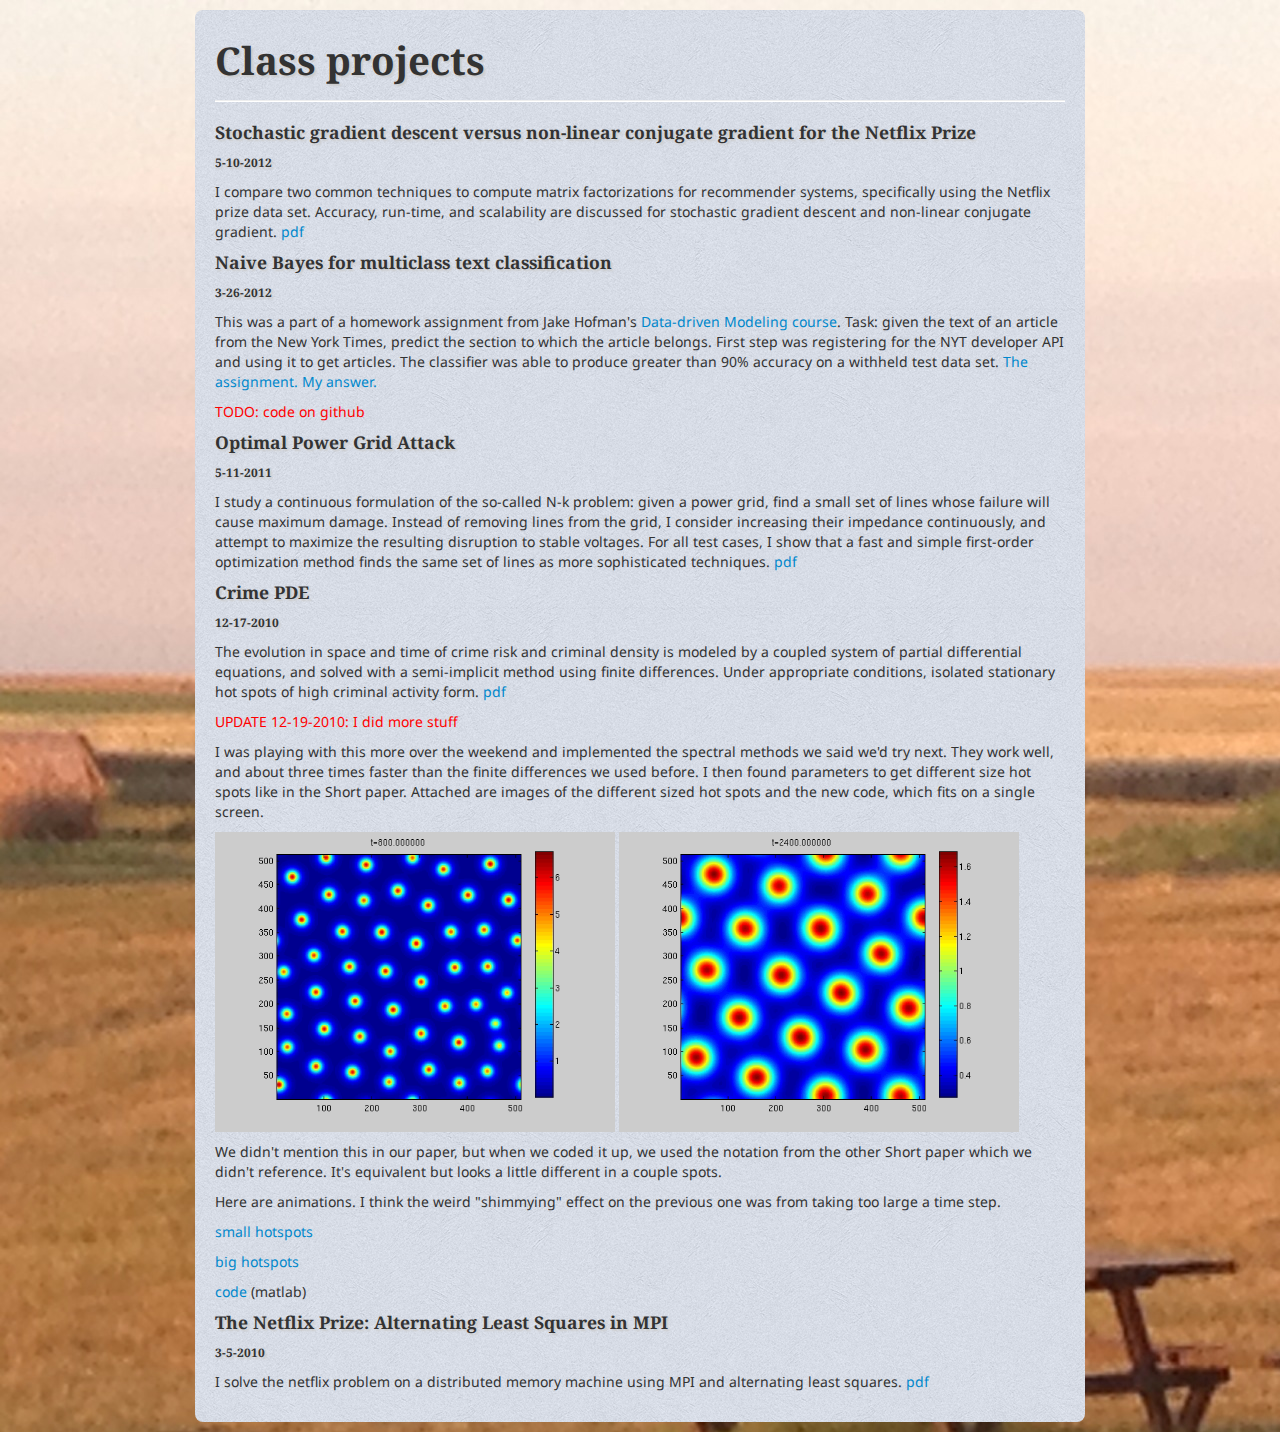
==== class/index.html @ ef9fed6f "new look and feel" ====
<html><head><meta http-equiv="Content-Type" content="text/html; charset=ISO-8859-1">
        <title> Class projects </title> 
        <link href="../css/bootstrap.min.css" rel="stylesheet" media="screen">
        <link href="../css/bootstrap-responsive.min.css" rel="stylesheet" media="screen">
        <link href="../css/custom.css" rel="stylesheet" media="screen">
        <link href="http://fonts.googleapis.com/css?family=Droid+Serif" rel="stylesheet" type="text/css">
        <link href="http://fonts.googleapis.com/css?family=Droid+Sans" rel="stylesheet" type="text/css">
    </head>

    <body>
        <div class="container-fluid">
            <h1> Class projects </h1>
            <hr />
                <h4> Stochastic gradient descent versus non-linear conjugate gradient for the Netflix Prize </h4>
                <h6> 5-10-2012 </h6>
                <p> I compare two common techniques to compute matrix
                factorizations for recommender systems, specifically using the
                Netflix prize data set. Accuracy, run-time, and scalability are
                discussed for stochastic gradient descent and non-linear
                conjugate gradient. <a href="http://www.columbia.edu/~srh2144/netflix2.pdf"> pdf</a>
                </p>
                <h4> Naive Bayes for multiclass text classification </h4>
                <h6> 3-26-2012 </h6>
                <p> 
                This was a part of a homework assignment from Jake Hofman's 
                <a href="http://jakehofman.com/ddm/"> Data-driven Modeling course</a>. 
                Task: given the text of an article from the New York Times, predict the 
                section to which the article belongs. First step was registering for the NYT
                developer API and using it to get articles. The classifier was able to produce
                greater than 90% accuracy on a withheld test data set.
                <a href="homework_02.pdf"> The assignment. </a>
                <a href="sean_harnett_hw2.pdf"> My answer. </a>
                <p style="color:red">TODO: code on github
                </p>
                <h4> Optimal Power Grid Attack </h4>
                <h6> 5-11-2011 </h6>
                <p>I study a continuous formulation of the so-called N-k problem: given a power grid,
                find a small set of lines whose failure will cause maximum damage. Instead of removing lines
                from the grid, I consider increasing their impedance continuously, and attempt to maximize
                the resulting disruption to stable voltages. For all test cases, I show that a fast and 
                simple first-order optimization method finds the same set of lines as more sophisticated
                techniques. <a href="http://www.columbia.edu/~srh2144/optimal_power_grid_attack.pdf">pdf</a> </p>
                <h4> Crime PDE </h4>
                <h6> 12-17-2010 </h6>
                <p>The evolution in space and time of crime risk and criminal density is modeled by a coupled
                system of partial differential equations, and solved with a semi-implicit method using finite 
                differences. Under appropriate conditions, isolated stationary hot spots of high criminal activity
                form. <a href="http://www.columbia.edu/~srh2144/Harnett_Jenkinson_PDEProject.pdf"> pdf </a></p>
                <p style="color:red">UPDATE 12-19-2010: I did more stuff </p>
                <p> I was playing with this more over the weekend and
                implemented the spectral methods we said we'd try next. They
                work well, and about three times faster than the finite
                differences we used before. I then found parameters to get
                different size hot spots like in the Short paper. Attached are
                images of the different sized hot spots and the new code, which
                fits on a single screen.
                <p>
                <img src="eta01.png" style="height:300px" />
                <img src="eta04.png" style="height:300px" />
                <p> We didn't mention this in our paper, but when we coded it
                up, we used the notation from the other Short paper which we
                didn't reference.  It's equivalent but looks a little different
                in a couple spots.
                <p> Here are animations. I think the weird "shimmying" effect
                on the previous one was from taking too large a time step.
                <p><a href="http://dl.dropbox.com/u/6243473/eta01.avi"> small hotspots </a>
                <p><a href="http://dl.dropbox.com/u/6243473/eta04.avi"> big hotspots </a>
                <p> <a href="semiimpcrime.m">code</a> (matlab)
                <h4> The Netflix Prize: Alternating Least Squares in MPI</a> </h4>
                <h6> 3-5-2010 </h6>
                <p> I solve the netflix problem on a distributed memory machine using MPI and
                alternating least squares. <a href="http://www.columbia.edu/~srh2144/Netflix_ALS.pdf"> pdf</a> </p>

        </div>
<script src="//ajax.googleapis.com/ajax/libs/jquery/1.7.1/jquery.min.js"></script>
<script src="../js/bootstrap.min.js"></script>
    </body>
</html>
---- css/custom.css ----
body { 
    background-image:url('/img/photo.jpg'); 
    padding: 0px 40px 0px 40px;
} 
.container-fluid {
    background-image:url('/img/cw.png'); 
    max-width: 850px;                
    padding: 20px;
    margin: 10px auto;                 
    border-radius: 8px;
    -moz-border-radius: 8px;
    -webkit-border-radius: 8px;
}
.hero-unit {
    background-color: white;
    box-shadow: 0 0 3px 3px #abc;
}
.leaddiv {
    background-color: white;
    box-shadow: 0 0 3px 3px #abc;
    padding: 5px 5px 0px 10px;
    border-radius: 8px;
    -moz-border-radius: 8px;
    -webkit-border-radius: 8px;
}                
.mainpic { max-height: 290px; }
p, div {
    font-family: 'Droid Sans', Helvetica, Arial, sans-serif;
}
h1, h2, h3, h4, h5, h6 {
    font-family: 'Droid Serif', Georgia, Times, serif;
    text-shadow: 2px 2px 2px #ccc;
}
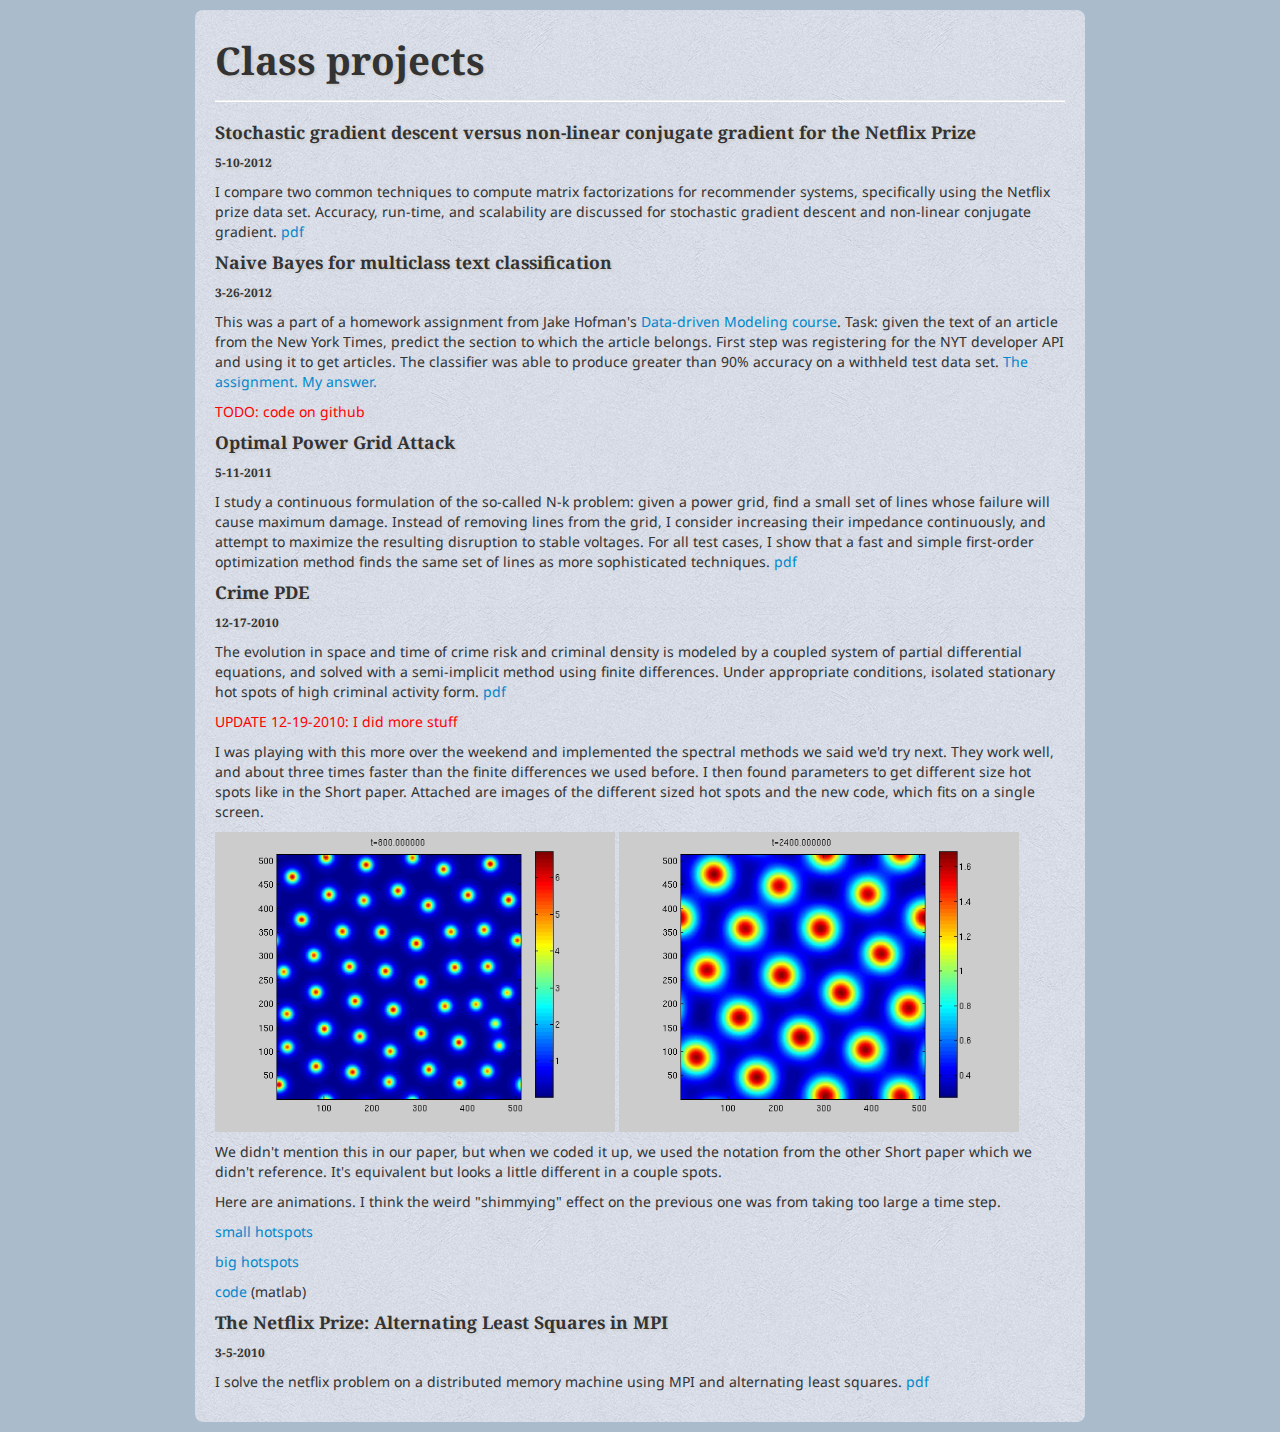
==== commit f8652255: "fixed dead links" ====
--- a/class/index.html
+++ b/class/index.html
@@ -17,7 +17,7 @@
                 factorizations for recommender systems, specifically using the
                 Netflix prize data set. Accuracy, run-time, and scalability are
                 discussed for stochastic gradient descent and non-linear
-                conjugate gradient. <a href="http://www.columbia.edu/~srh2144/netflix2.pdf"> pdf</a>
+                conjugate gradient. <a href="netflix2.pdf"> pdf</a>
                 </p>
                 <h4> Naive Bayes for multiclass text classification </h4>
                 <h6> 3-26-2012 </h6>
@@ -39,13 +39,13 @@
                 from the grid, I consider increasing their impedance continuously, and attempt to maximize
                 the resulting disruption to stable voltages. For all test cases, I show that a fast and 
                 simple first-order optimization method finds the same set of lines as more sophisticated
-                techniques. <a href="http://www.columbia.edu/~srh2144/optimal_power_grid_attack.pdf">pdf</a> </p>
+                techniques. <a href="optimal_power_grid_attack.pdf">pdf</a> </p>
                 <h4> Crime PDE </h4>
                 <h6> 12-17-2010 </h6>
                 <p>The evolution in space and time of crime risk and criminal density is modeled by a coupled
                 system of partial differential equations, and solved with a semi-implicit method using finite 
                 differences. Under appropriate conditions, isolated stationary hot spots of high criminal activity
-                form. <a href="http://www.columbia.edu/~srh2144/Harnett_Jenkinson_PDEProject.pdf"> pdf </a></p>
+                form. <a href="Harnett_Jenkinson_PDEProject.pdf"> pdf </a></p>
                 <p style="color:red">UPDATE 12-19-2010: I did more stuff </p>
                 <p> I was playing with this more over the weekend and
                 implemented the spectral methods we said we'd try next. They
@@ -69,7 +69,7 @@
                 <h4> The Netflix Prize: Alternating Least Squares in MPI</a> </h4>
                 <h6> 3-5-2010 </h6>
                 <p> I solve the netflix problem on a distributed memory machine using MPI and
-                alternating least squares. <a href="http://www.columbia.edu/~srh2144/Netflix_ALS.pdf"> pdf</a> </p>
+                alternating least squares. <a href="Netflix_ALS.pdf"> pdf</a> </p>
 
         </div>
 <script src="//ajax.googleapis.com/ajax/libs/jquery/1.7.1/jquery.min.js"></script>
--- a/css/custom.css
+++ b/css/custom.css
@@ -1,9 +1,10 @@
 body { 
-    background-image:url('/img/photo.jpg'); 
+/*    background-image:url('/img/photo.jpg'); */
+    background-color: #ABC;
     padding: 0px 40px 0px 40px;
 } 
 .container-fluid {
-    background-image:url('/img/cw.png'); 
+    background-image:url('../img/cw.png'); 
     max-width: 850px;                
     padding: 20px;
     margin: 10px auto;                 
@@ -18,7 +19,8 @@
 .leaddiv {
     background-color: white;
     box-shadow: 0 0 3px 3px #abc;
-    padding: 5px 5px 0px 10px;
+    padding: 15px 15px 5px 20px;
+    margin-bottom: 15px;
     border-radius: 8px;
     -moz-border-radius: 8px;
     -webkit-border-radius: 8px;
